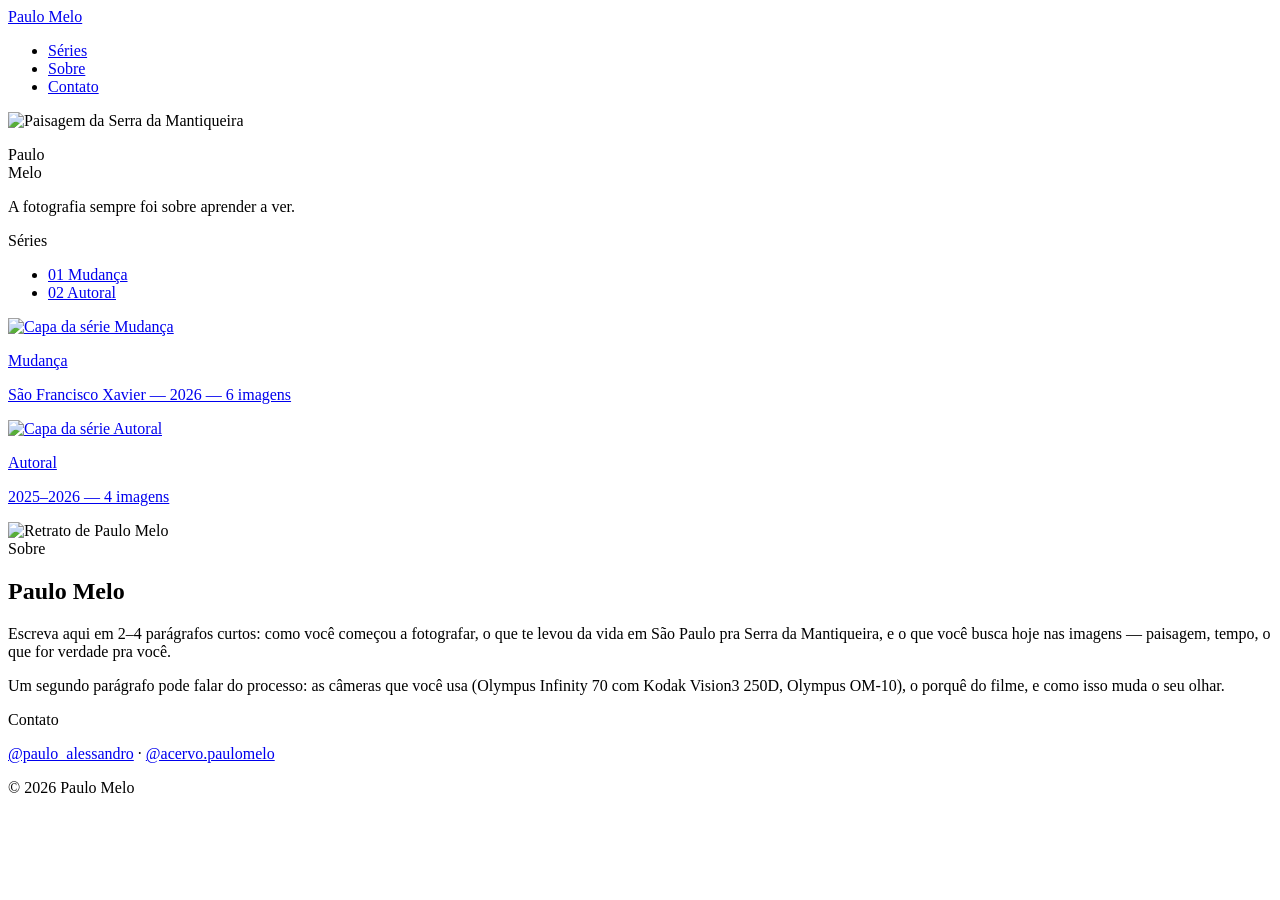
==== admin/index.html @ 1fdf8a25 "Add files via upload" ====
<!DOCTYPE html>
<html lang="pt-BR">
<head>
<meta charset="UTF-8">
<meta name="viewport" content="width=device-width, initial-scale=1.0">
<title>Paulo Melo — Fotografia</title>
<link rel="preconnect" href="https://fonts.googleapis.com">
<link rel="preconnect" href="https://fonts.gstatic.com" crossorigin>
<link href="https://fonts.googleapis.com/css2?family=Fraunces:ital,opsz,wght@0,9..144,300;0,9..144,500;1,9..144,400&family=Source+Serif+4:ital,opsz@0,8..60;1,8..60&family=IBM+Plex+Mono:wght@400;500&display=swap" rel="stylesheet">
<link rel="stylesheet" href="styles.css">
</head>
<body data-driven>

<!--
  PADRÃO DE IMAGEM COM WEBP:
  ao trocar qualquer placeholder do picsum.photos por uma foto sua,
  use este formato em vez de um <img> solto, com os DOIS arquivos
  (webp + jpg) exportados/convertidos — veja o passo a passo no
  Leia-me do banco de imagens no Drive.

  <picture>
    <source srcset="mudanca-01_janela-sobre-o-vale.webp" type="image/webp">
    <img src="mudanca-01_janela-sobre-o-vale.jpg" alt="Janela sobre o vale">
  </picture>

  Importante: se o .webp não existir ou tiver nome errado, a imagem
  quebra (o navegador NÃO volta pro .jpg sozinho) — sempre confira
  se os dois arquivos estão na pasta antes de subir.
-->

<nav>
  <div class="nav-inner">
    <a class="brand" href="index.html">Paulo Melo</a>
    <ul class="mono">
      <li><a href="#series">Séries</a></li>
      <li><a href="#sobre">Sobre</a></li>
      <li><a href="#contato">Contato</a></li>
    </ul>
  </div>
</nav>

<!-- HERO: pasta própria "hero/" (corresponde à pasta "Hero (capa do site)" em 02 — Web no Drive) -->
<div class="hero">
  <picture>
    <source srcset="hero/hero.webp" type="image/webp">
    <img src="hero/hero.jpg" alt="Paisagem da Serra da Mantiqueira">
  </picture>
  <div class="hero-caption">
    <p class="title display">Paulo<br>Melo</p>
  </div>
</div>

<!-- FRONTISPÍCIO -->
<section class="statement">
  <p>A fotografia sempre foi sobre aprender a ver.</p>
</section>

<!-- ÍNDICE DE SÉRIES: cada capa leva pra uma página própria (serie-x.html) -->
<section class="series-index" id="series">
  <div class="series-index-layout">
    <aside class="series-menu series-menu--home">
      <span class="group-label mono">Séries</span>
      <ul>
        <li><a href="serie-mudanca.html"><span class="n">01</span> Mudança</a></li>
        <li><a href="serie-autoral.html"><span class="n">02</span> Autoral</a></li>
      </ul>
    </aside>
    <div class="series-index-grid">
      <a class="series-card" href="serie-mudanca.html">
        <img src="https://picsum.photos/seed/xavier-capa1/900/700" alt="Capa da série Mudança">
        <div class="label">
          <p class="name">Mudança</p>
          <p class="meta mono">São Francisco Xavier — 2026 — 6 imagens</p>
        </div>
      </a>
      <a class="series-card" href="serie-autoral.html">
        <img src="https://picsum.photos/seed/xavier-capa2/900/700" alt="Capa da série Autoral">
        <div class="label">
          <p class="name">Autoral</p>
          <p class="meta mono">2025–2026 — 4 imagens</p>
        </div>
      </a>
      <!--
        Pra adicionar uma nova série:
        1. copie serie-autoral.html e renomeie (ex: serie-nome.html)
        2. adicione um novo <a class="series-card"> aqui na grade, E um item em .series-menu (aside) logo acima
        3. adicione o link dela no menu de séries (.series-menu) de TODAS as páginas de série
      -->
    </div>
  </div>
</section>

<!-- SOBRE -->
<section class="about" id="sobre">
  <div class="about-portrait">
    <img src="https://picsum.photos/seed/paulo-retrato/900/1200" alt="Retrato de Paulo Melo">
  </div>
  <div class="about-text">
    <span class="kicker mono">Sobre</span>
    <h2 class="display">Paulo Melo</h2>
    <p>Escreva aqui em 2–4 parágrafos curtos: como você começou a fotografar, o que te levou da vida em São Paulo pra Serra da Mantiqueira, e o que você busca hoje nas imagens — paisagem, tempo, o que for verdade pra você.</p>
    <p>Um segundo parágrafo pode falar do processo: as câmeras que você usa (Olympus Infinity 70 com Kodak Vision3 250D, Olympus OM-10), o porquê do filme, e como isso muda o seu olhar.</p>
  </div>
</section>

<!-- CONTATO -->
<footer id="contato">
  <span class="kicker mono">Contato</span>
  <p class="contact-line">
    <a class="email" href="https://instagram.com/paulo_alessandro" target="_blank" rel="noopener">@paulo_alessandro</a>
    <span class="sep mono">·</span>
    <a class="email" href="https://instagram.com/acervo.paulomelo" target="_blank" rel="noopener">@acervo.paulomelo</a>
  </p>
  <p class="copyright mono">© 2026 Paulo Melo</p>
</footer>

<script src="script.js"></script>
<script src="data.js"></script>
<script>
  loadHero();
  renderHomeSeries();
</script>
</body>
</html>
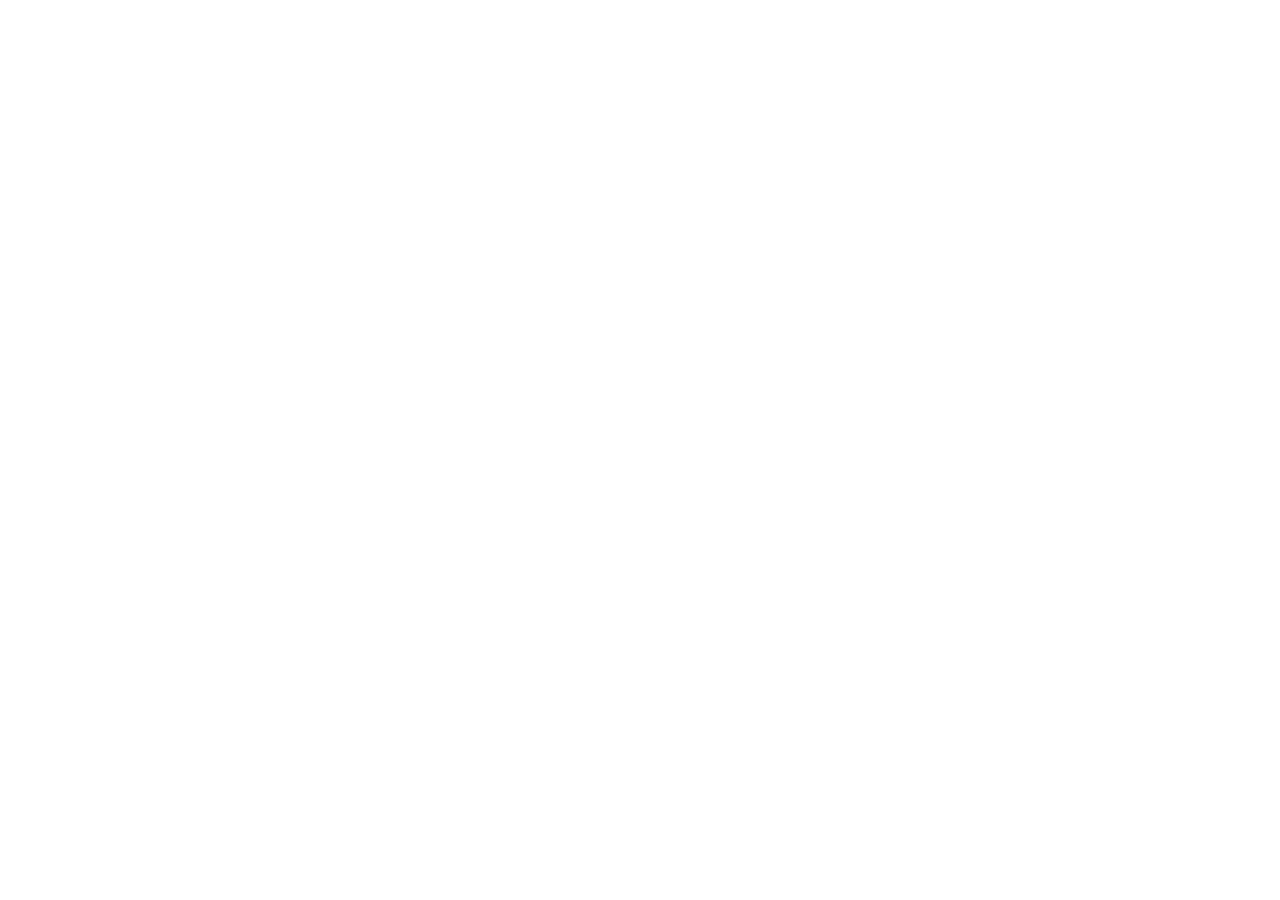
==== commit 1324ad81: "Add files via upload" ====
--- a/admin/index.html
+++ b/admin/index.html
@@ -1,124 +1,11 @@
 <!DOCTYPE html>
-<html lang="pt-BR">
+<html>
 <head>
-<meta charset="UTF-8">
-<meta name="viewport" content="width=device-width, initial-scale=1.0">
-<title>Paulo Melo — Fotografia</title>
-<link rel="preconnect" href="https://fonts.googleapis.com">
-<link rel="preconnect" href="https://fonts.gstatic.com" crossorigin>
-<link href="https://fonts.googleapis.com/css2?family=Fraunces:ital,opsz,wght@0,9..144,300;0,9..144,500;1,9..144,400&family=Source+Serif+4:ital,opsz@0,8..60;1,8..60&family=IBM+Plex+Mono:wght@400;500&display=swap" rel="stylesheet">
-<link rel="stylesheet" href="styles.css">
+  <meta charset="utf-8" />
+  <meta name="viewport" content="width=device-width, initial-scale=1.0" />
+  <title>Painel — Paulo Melo</title>
 </head>
-<body data-driven>
-
-<!--
-  PADRÃO DE IMAGEM COM WEBP:
-  ao trocar qualquer placeholder do picsum.photos por uma foto sua,
-  use este formato em vez de um <img> solto, com os DOIS arquivos
-  (webp + jpg) exportados/convertidos — veja o passo a passo no
-  Leia-me do banco de imagens no Drive.
-
-  <picture>
-    <source srcset="mudanca-01_janela-sobre-o-vale.webp" type="image/webp">
-    <img src="mudanca-01_janela-sobre-o-vale.jpg" alt="Janela sobre o vale">
-  </picture>
-
-  Importante: se o .webp não existir ou tiver nome errado, a imagem
-  quebra (o navegador NÃO volta pro .jpg sozinho) — sempre confira
-  se os dois arquivos estão na pasta antes de subir.
--->
-
-<nav>
-  <div class="nav-inner">
-    <a class="brand" href="index.html">Paulo Melo</a>
-    <ul class="mono">
-      <li><a href="#series">Séries</a></li>
-      <li><a href="#sobre">Sobre</a></li>
-      <li><a href="#contato">Contato</a></li>
-    </ul>
-  </div>
-</nav>
-
-<!-- HERO: pasta própria "hero/" (corresponde à pasta "Hero (capa do site)" em 02 — Web no Drive) -->
-<div class="hero">
-  <picture>
-    <source srcset="hero/hero.webp" type="image/webp">
-    <img src="hero/hero.jpg" alt="Paisagem da Serra da Mantiqueira">
-  </picture>
-  <div class="hero-caption">
-    <p class="title display">Paulo<br>Melo</p>
-  </div>
-</div>
-
-<!-- FRONTISPÍCIO -->
-<section class="statement">
-  <p>A fotografia sempre foi sobre aprender a ver.</p>
-</section>
-
-<!-- ÍNDICE DE SÉRIES: cada capa leva pra uma página própria (serie-x.html) -->
-<section class="series-index" id="series">
-  <div class="series-index-layout">
-    <aside class="series-menu series-menu--home">
-      <span class="group-label mono">Séries</span>
-      <ul>
-        <li><a href="serie-mudanca.html"><span class="n">01</span> Mudança</a></li>
-        <li><a href="serie-autoral.html"><span class="n">02</span> Autoral</a></li>
-      </ul>
-    </aside>
-    <div class="series-index-grid">
-      <a class="series-card" href="serie-mudanca.html">
-        <img src="https://picsum.photos/seed/xavier-capa1/900/700" alt="Capa da série Mudança">
-        <div class="label">
-          <p class="name">Mudança</p>
-          <p class="meta mono">São Francisco Xavier — 2026 — 6 imagens</p>
-        </div>
-      </a>
-      <a class="series-card" href="serie-autoral.html">
-        <img src="https://picsum.photos/seed/xavier-capa2/900/700" alt="Capa da série Autoral">
-        <div class="label">
-          <p class="name">Autoral</p>
-          <p class="meta mono">2025–2026 — 4 imagens</p>
-        </div>
-      </a>
-      <!--
-        Pra adicionar uma nova série:
-        1. copie serie-autoral.html e renomeie (ex: serie-nome.html)
-        2. adicione um novo <a class="series-card"> aqui na grade, E um item em .series-menu (aside) logo acima
-        3. adicione o link dela no menu de séries (.series-menu) de TODAS as páginas de série
-      -->
-    </div>
-  </div>
-</section>
-
-<!-- SOBRE -->
-<section class="about" id="sobre">
-  <div class="about-portrait">
-    <img src="https://picsum.photos/seed/paulo-retrato/900/1200" alt="Retrato de Paulo Melo">
-  </div>
-  <div class="about-text">
-    <span class="kicker mono">Sobre</span>
-    <h2 class="display">Paulo Melo</h2>
-    <p>Escreva aqui em 2–4 parágrafos curtos: como você começou a fotografar, o que te levou da vida em São Paulo pra Serra da Mantiqueira, e o que você busca hoje nas imagens — paisagem, tempo, o que for verdade pra você.</p>
-    <p>Um segundo parágrafo pode falar do processo: as câmeras que você usa (Olympus Infinity 70 com Kodak Vision3 250D, Olympus OM-10), o porquê do filme, e como isso muda o seu olhar.</p>
-  </div>
-</section>
-
-<!-- CONTATO -->
-<footer id="contato">
-  <span class="kicker mono">Contato</span>
-  <p class="contact-line">
-    <a class="email" href="https://instagram.com/paulo_alessandro" target="_blank" rel="noopener">@paulo_alessandro</a>
-    <span class="sep mono">·</span>
-    <a class="email" href="https://instagram.com/acervo.paulomelo" target="_blank" rel="noopener">@acervo.paulomelo</a>
-  </p>
-  <p class="copyright mono">© 2026 Paulo Melo</p>
-</footer>
-
-<script src="script.js"></script>
-<script src="data.js"></script>
-<script>
-  loadHero();
-  renderHomeSeries();
-</script>
+<body>
+  <script src="https://unpkg.com/@sveltia/cms/dist/sveltia-cms.js" type="module"></script>
 </body>
 </html>
